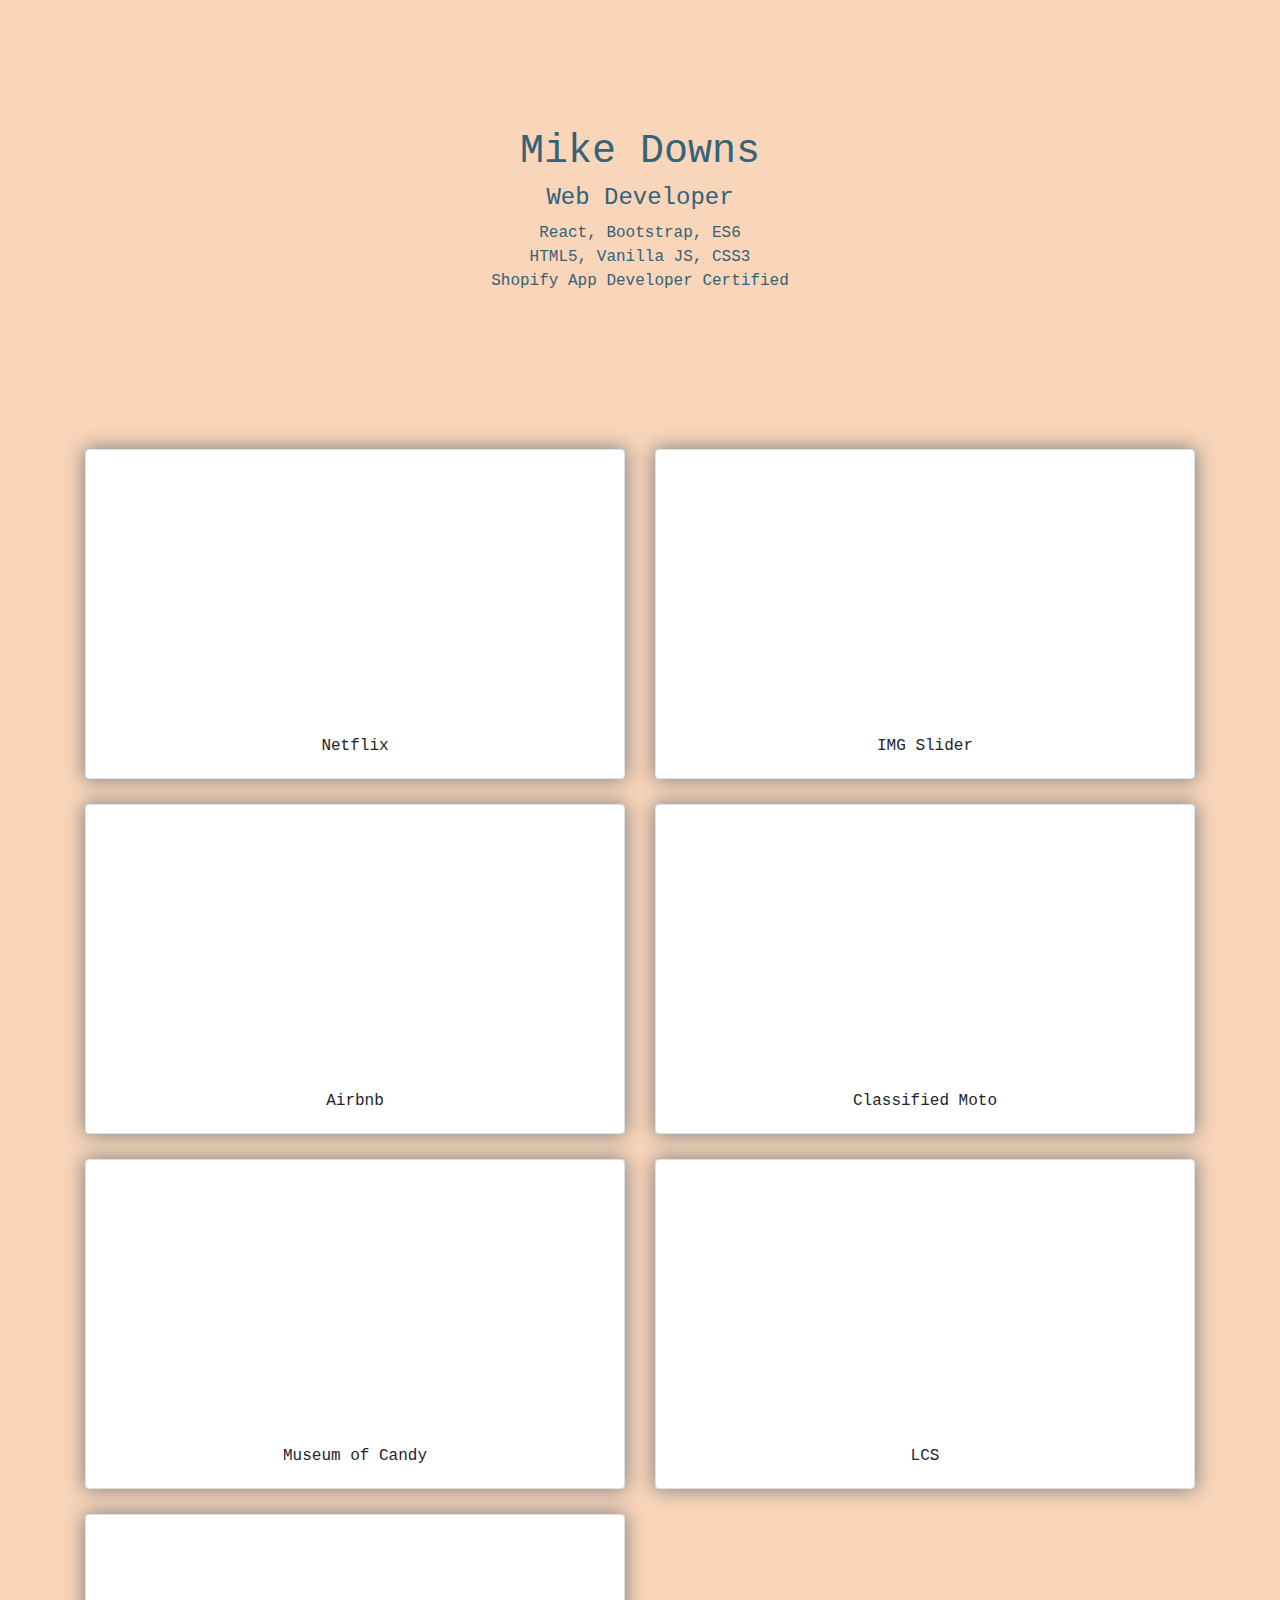
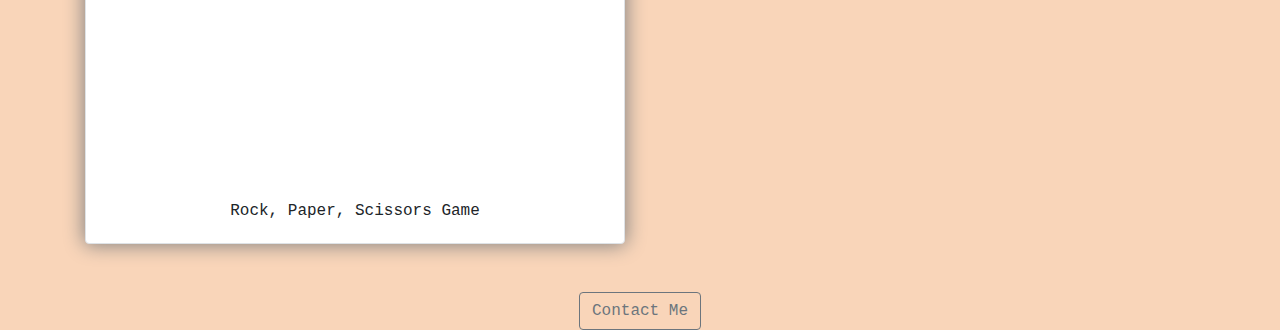
==== index.html @ 04c2ba0b "commented out reading list -only local atm" ====
<!DOCTYPE html>
<html lang="en">
<head>
	<meta charset="utf-8"> 
    <meta name="viewport" content="width=device-width, initial-scale=1, shrink-to-fit=no">  
	<link rel="stylesheet" href="https://stackpath.bootstrapcdn.com/bootstrap/4.3.1/css/bootstrap.min.css" integrity="sha384-ggOyR0iXCbMQv3Xipma34MD+dH/1fQ784/j6cY/iJTQUOhcWr7x9JvoRxT2MZw1T" crossorigin="anonymous">
	<link rel="stylesheet" type="text/css" href="portfolio.css">
<script type="text/javascript" src="portfolio.js"></script>

	<title>Mike Downs</title>

</head>
<body>
 <div class="wrapper">  
	<header class="banner">
  
		
			<div  id="layer" >

				<div class="banner-text">
					<h1>Mike Downs</h1>
					<h4>Web Developer</h4>
					<li>React, Bootstrap, ES6</li>		
					<li>HTML5, Vanilla JS, CSS3</li>
					<li>Shopify App Developer Certified</li>

				</div>
				
			</div>
		
	

	</header>
	<br>

	   <div class="container">
			 <div class="row">
			 	 <div class=" col-12 col-lg-6 ">
					 	
					 	<div class="img-thumbnail"> 
					 		 
					 	 <a href="https://youthful-johnson-d684ce.netlify.app">
					 	 	<!-- Airbnb-react/blob/master/src/index.js -->

						
					 	 	<div class="netflix image">
					 	 		 <p class="img__description"> A tutorial built Netflix Styled Browse App With React, Hooks, & Node.js API. Click to view.</p>
					 	 	 </div></a>  
					  <p>Netflix</p>
					  
					  </div>
					
				  		
						
					</div>
			 	 	 <div class=" col-12 col-lg-6 ">
					 	
					 	<div class="img-thumbnail"> 
					 		 
					 	 <a href="https://amazing-curie-2b68a5.netlify.com">
					 	 	<!-- Airbnb-react/blob/master/src/index.js -->

						
					 	 	<div class="slider image">
					 	 		 <p class="img__description">Built using React, this image slider uses Hooks, props & SCSS.  Click to view.</p>
					 	 	 </div></a>  
					  <p>IMG Slider</p>
					  
					  </div>
					
				  		
						
					</div>
			 	 <div class=" col-12 col-lg-6 ">
					 	
					 	<div class="img-thumbnail"> 
					 		 
					 	 <a href="https://youthful-colden-2bc138.netlify.com/">
					 	 	<!-- Airbnb-react/blob/master/src/index.js -->

						
					 	 	<div class="Airbnb image">
					 	 		 <p class="img__description">Built using React, this landing page Airbnb clone makes use of resuable components, and is responsive with Bootstrap 4.  Click to view.</p>
					 	 	 </div></a>  
					  <p>Airbnb</p>
					  
					  </div>
					
				  		
						
					</div>

<!--  						<div class=" col-12 col-lg-6 ">
					 	
					 	<div class="img-thumbnail"> 
					 		 
					 	 <a href="https://amazing-hermann-131e37.netlify.app/">
					 	 	

						
					 	 	<div class="reading image">
					 	 		 <p class="img__description"> This project uses: React and Apollo on the front end with GraphQL as a query language. Express, MongoDB & Node power the backend.</p>
					 	 	 </div></a>  
					  <p>Full Stack Reading List (M E R N +G)</p>
					  
					  </div>
					
				  		
						
					</div> -->






					 <div class=" col-12 col-lg-6 ">
					 	
					 	<div class="img-thumbnail"> 
					 		 
					 	 <a href="https://mikedowns.github.io/mikedowns.github.io-classified/">

						
					 	 	<div class="moto image">
					 	 		 <p class="img__description">This is a tribute project I made for one of my favorite moto websites. Originally coded in PHP, I made it using Bootstrap, HTML, CSS & Jquery. Click to view.</p>
					 	 	 </div></a>  
					  <p>Classified Moto</p>
					  
					  </div>
					
				  		
						
					</div>

					<br>
					<br>

					<div class="col-12 col-lg-6 "> 


				  		
					<div class="img-thumbnail">

					 	 <a href="https://mikedowns.github.io/mikedowns.github.io-candy/">
					 	 	<div class="candy image">
					 	 		<p class="img__description">Museum of Candy is a project I created as part of the curriculum from Colt Steele's top rated Web Developer Bootcamp. Click to view. </p>
					 	 	</div>
					 	 </a>  
					  <p>Museum of Candy</p>
					  </div>
					  
					    
					
						
					</div> 
					<div class="col-12 col-lg-6 ">
					
					 	 
					  <div class="img-thumbnail">

					 	 <a href="https://mikedowns.github.io/mikeDowns.github.io-lcs/">
					 	 	<div class="lcs image">
					 	 		<p class="img__description">Land Crusier Specialist is a website I coded for a speciality repair shop. Click to view. </p>
					 	 	</div>
					 	 </a>  
					  <p>LCS</p>
					  </div>

					 
					
						
					</div> 
					<div class="col-12 col-lg-6 ">
					
					  <div class="img-thumbnail">

					 	 <a href="https://mikedowns.github.io/mikedowns.github.io-rps/">
					 	 	<div class="rps image">
					 	 		<p class="img__description">This is a code along that I wrote that uses ES6. Click to view. </p>
					 	 	</div>
					 	 </a>  
					  <p>Rock, Paper, Scissors Game</p>
					  </div>


					 	
					 
					
						
					</div> 
		 
			</div>  
		</div>
		<br>
		<br>
		  <div id="button-div">
		  	<a class="btn btn-outline-secondary" href="mailto:michaelknightdowns@gmail.com" role="button">Contact Me</a>

		  </div>
 </div> 
</body>




</html>
---- portfolio.css ----
#layer{
	background-image: url(https://images.unsplash.com/photo-1500534314209-a25ddb2bd429?ixlib=rb-1.2.1&ixid=eyJhcHBfaWQiOjEyMDd9&auto=format&fit=crop&w=1234&q=80);
    position: static;
    background-size: cover;
    height: 400px;
    width: 100%;
    background-position: center;
   text-align: center;  

 
  
}

a {
    text-decoration: none !important;
}


.banner-text{
	display: inline-block;
	align-items: center;
align-self: center;
	margin-top: 10%;
	list-style: none;
	color: #336279;
	    font-family: 'Courier New', Courier, monospace;
}

div{
	display: block;
}



.wrapper{
	background-color: #f9d5b9;
}


#button-div{
	text-align: center;
	    font-family: 'Courier New', Courier, monospace;
}




.img-thumbnail{
	
	margin-top: 25px;
	box-shadow: 0 0 20px 1px grey;
}

	 
	

	


	

	
	/*Images vvvvv requires both specific img class AND .image class to display hover/description class correctly*/
.reading{
	background-image: url(https://i.morioh.com/36c5fc09c6.png)
}


.netflix{
	background-image: url(https://www.whats-on-netflix.com/wp-content/uploads/2020/04/netflix-april-2020-new-releases.jpg);
	
}
	.Airbnb{
		background-image: url(https://www.dgtlnk.com/wp-content/uploads/airbnb_logo_detail.jpg);
		background-size: cover;
		background-position: center;
	}

.candy{
	background-image: url(https://images.unsplash.com/photo-1534073737927-85f1ebff1f5d?ixlib=rb-1.2.1&ixid=eyJhcHBfaWQiOjEyMDd9&auto=format&fit=crop&w=1234&q=80);
}

.moto{
	background-image: url(https://www.classifiedmoto.com/wp-content/uploads/2017/07/gallery-homepage.jpg)


}

.lcs{
	background-image: url(https://images.unsplash.com/photo-1523394397008-7c076b65a890?ixlib=rb-1.2.1&ixid=eyJhcHBfaWQiOjEyMDd9&auto=format&fit=crop&w=1275&q=80)
}

.rps{
	background-image: url(https://media.istockphoto.com/vectors/rock-paper-scissors-vector-illustration-vector-id824700882?k=6&m=824700882&s=612x612&w=0&h=1suqNu6Q8hEiFwkxmb6NX6eOXnorydHHb5Y0EPjZY1M=);
}
.slider{
	background-image: url(https://images.unsplash.com/photo-1516255955124-c412e6e2e69f?ixlib=rb-1.2.1&auto=format&fit=crop&w=1400&q=80);
}
.image {
  width: 100%;
  height: 250px;
 background-size: cover;
  background-position: center;
}



p{
	margin-top:  15px;
	    font-family: 'Courier New', Courier, monospace;
	    text-align: center;

}

/* quick reset 
* {
  margin: 0;
  padding: 0;
  border: 0;
}
/* relevant styles */


.img__description {
  
   width: 100%;
  height: 250px;
  background-size: cover;
  background-position: center;
  background: rgba(29, 106, 154, 0.72);
  color: #fff;
  visibility: hidden;
  opacity: 0;

  /* transition effect. not necessary */
  transition: opacity .2s, visibility .2s;
}

.image:hover .img__description {
  visibility: visible;
  opacity: 1;
}

.netflix:hover .img__description {
  visibility: visible;
  opacity: 1;
}
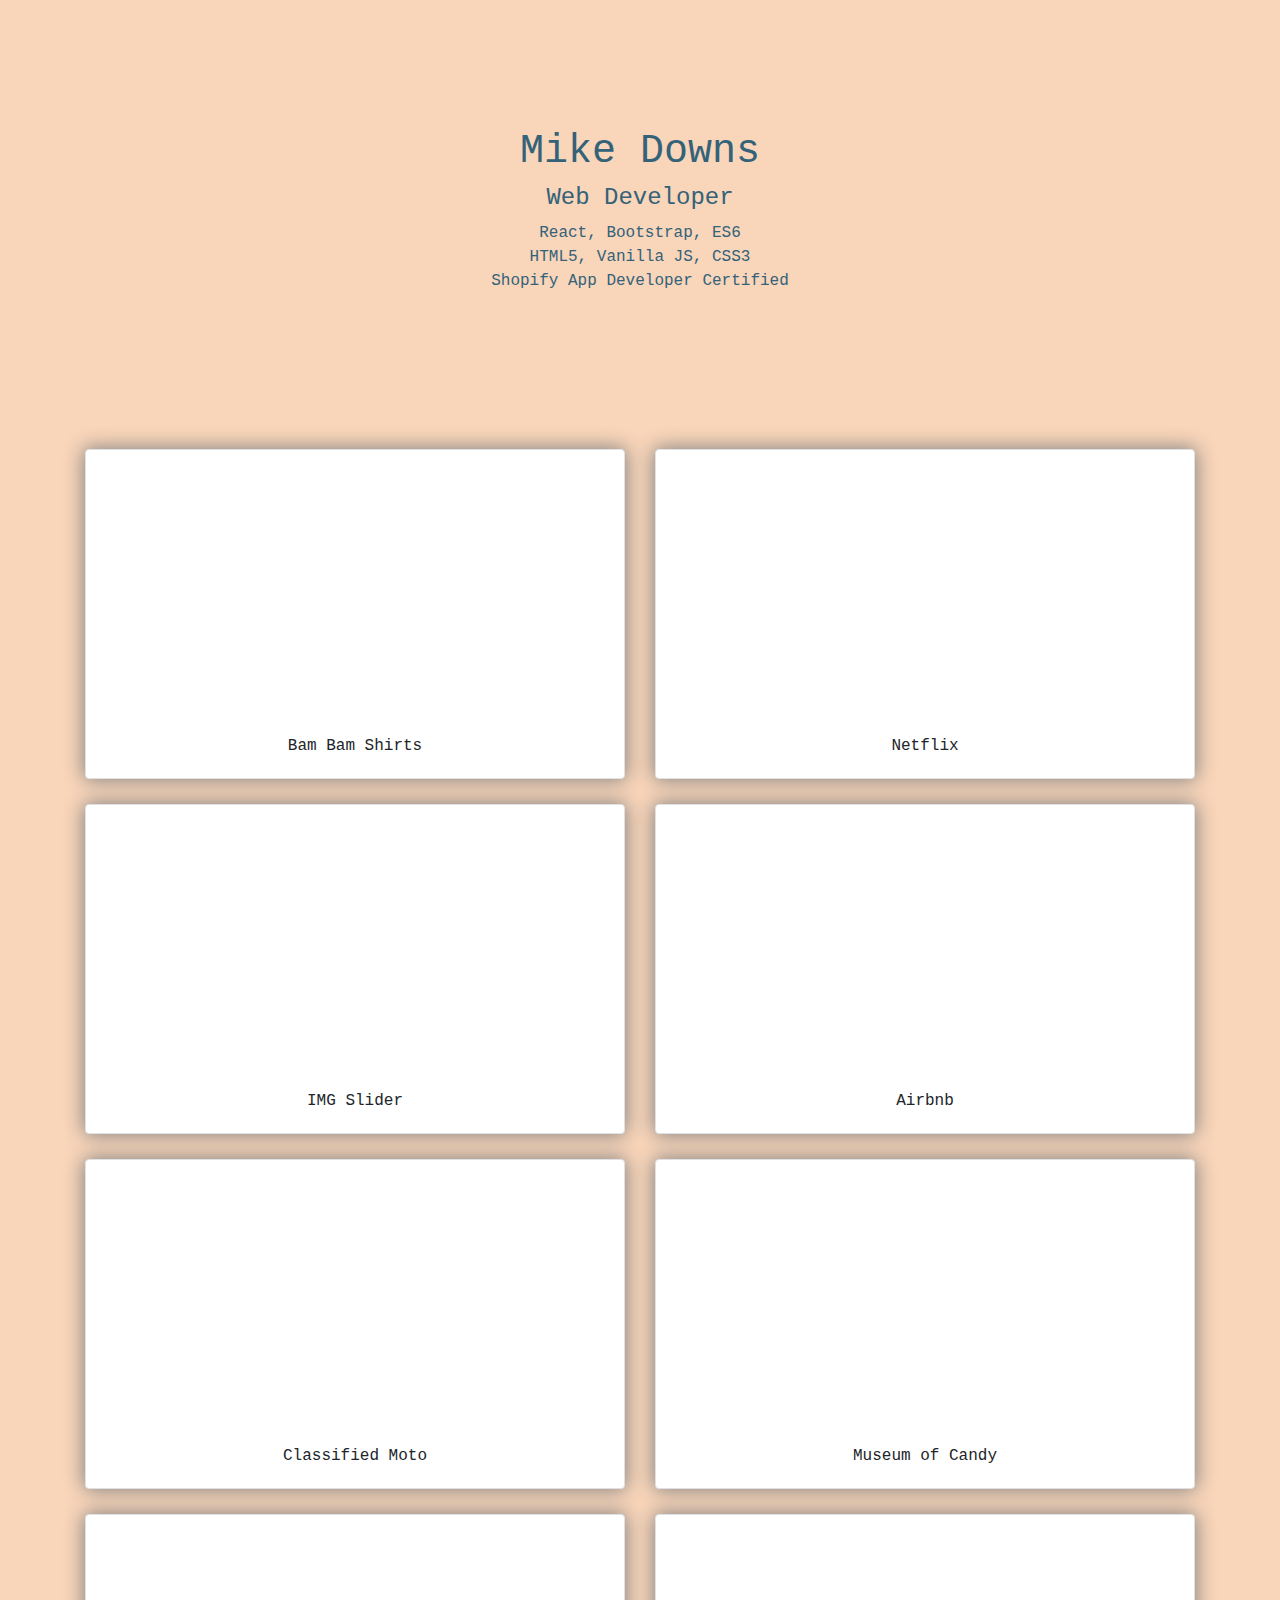
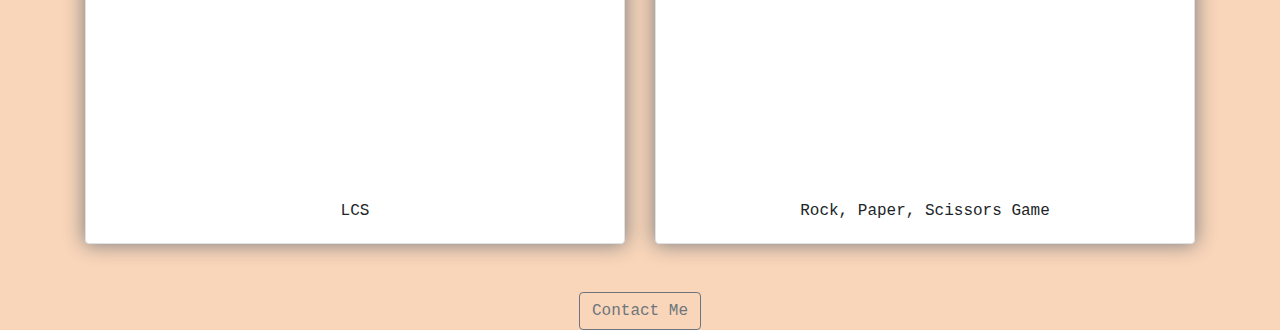
==== commit 8c3f55a2: "Update index.html" ====
--- a/index.html
+++ b/index.html
@@ -35,6 +35,26 @@
 
 	   <div class="container">
 			 <div class="row">
+			 		 <div class=" col-12 col-lg-6 ">
+					 	
+					 	<div class="img-thumbnail"> 
+					 		 
+					 	 <a href="https://shop.spreadshirt.com/bam-bam-shirts/">
+					 	 	<!-- Airbnb-react/blob/master/src/index.js -->
+
+						
+					 	 	<div class="bambam image">
+					 	 		 <p class="img__description"> A fully functional eCommerce site, built on the Spreadshirt platform. Click to view.</p>
+					 	 	 </div></a>  
+					  <p>Bam Bam Shirts</p>
+					  
+					  </div>
+					
+				  		
+						
+					</div>
+
+
 			 	 <div class=" col-12 col-lg-6 ">
 					 	
 					 	<div class="img-thumbnail"> 
@@ -96,7 +116,6 @@
 					 		 
 					 	 <a href="https://amazing-hermann-131e37.netlify.app/">
 					 	 	
-
 						
 					 	 	<div class="reading image">
 					 	 		 <p class="img__description"> This project uses: React and Apollo on the front end with GraphQL as a query language. Express, MongoDB & Node power the backend.</p>
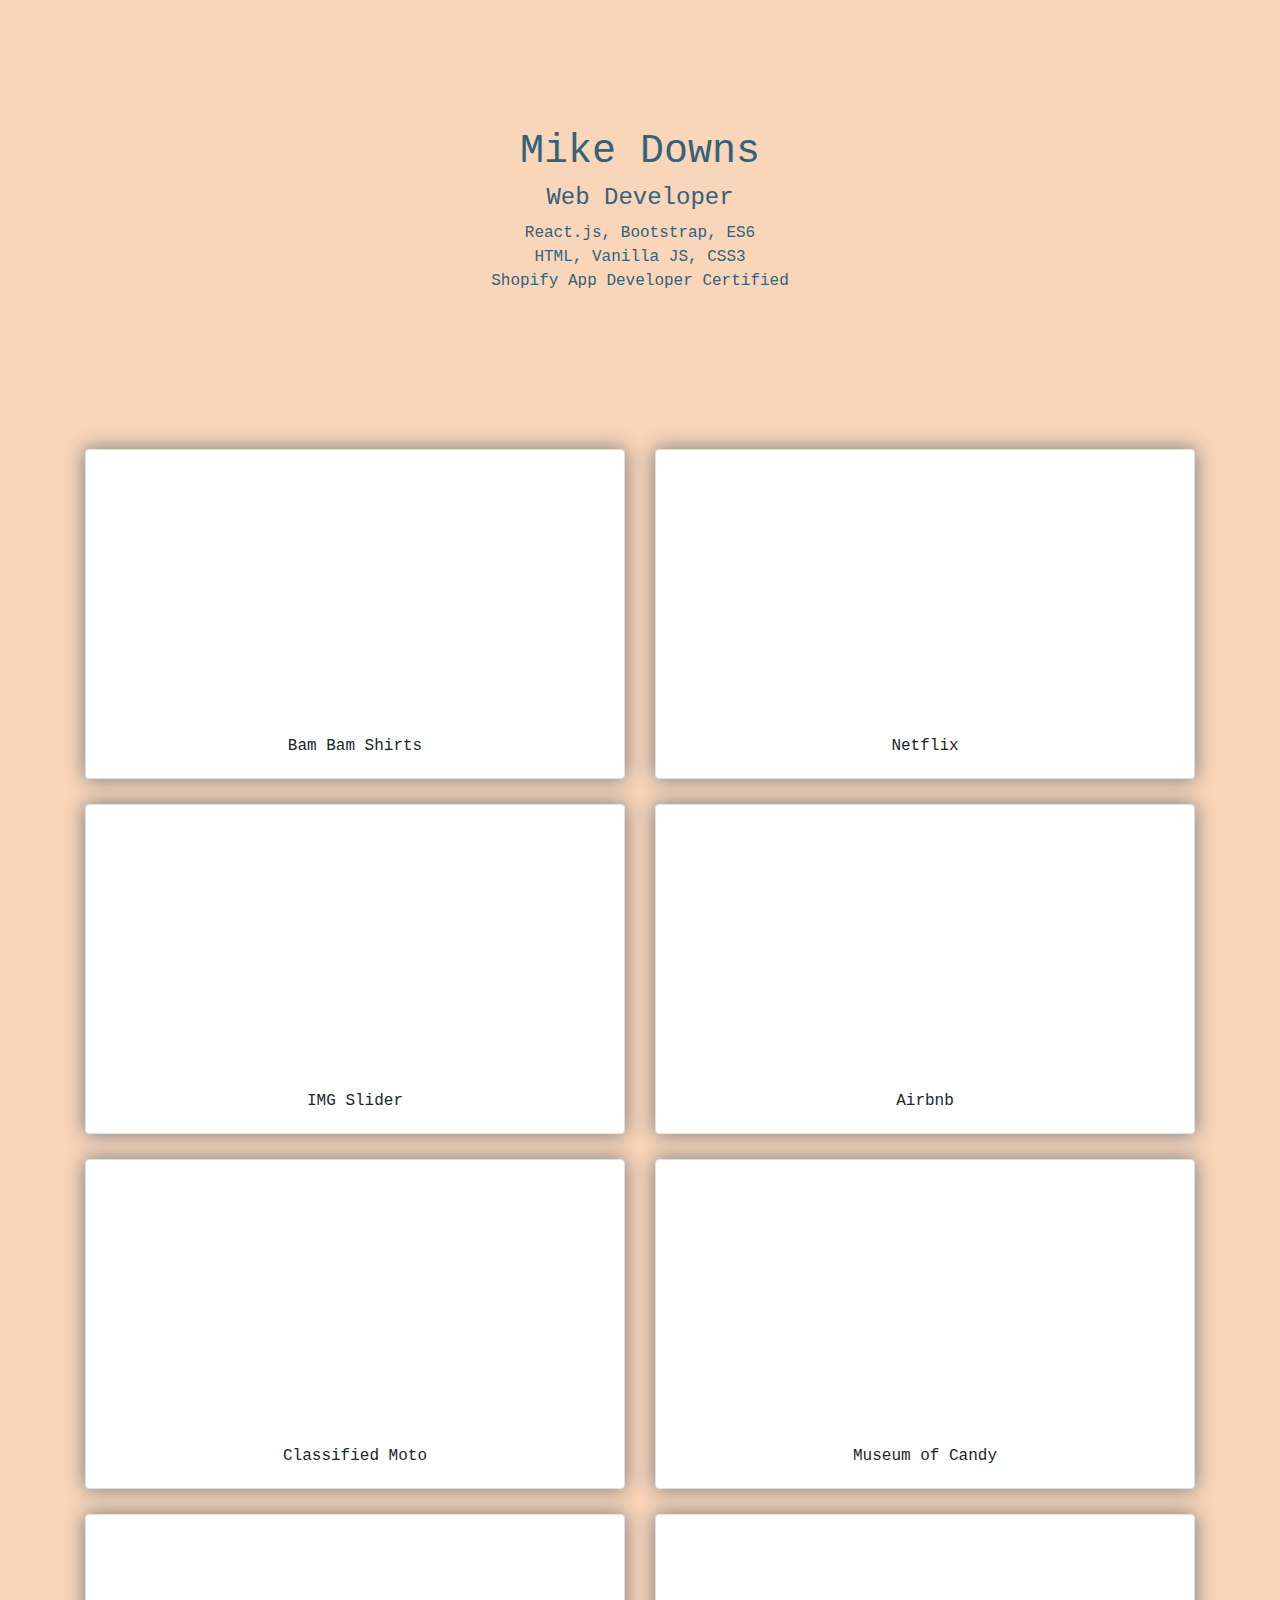
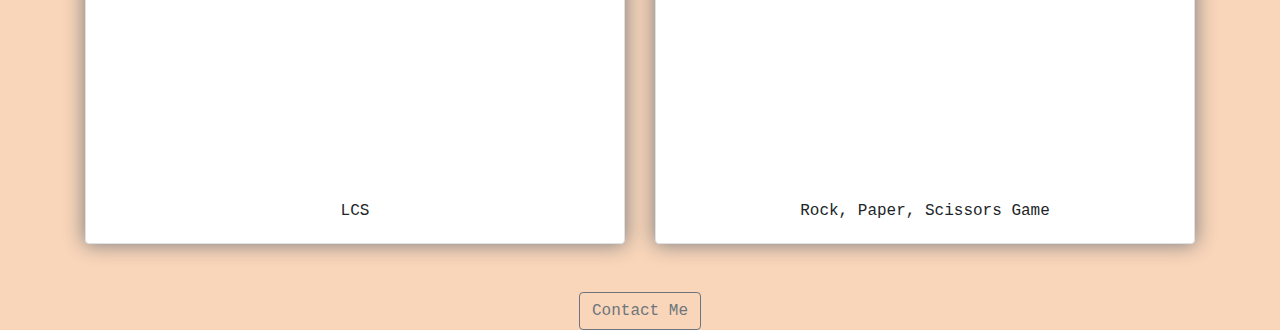
==== commit 4387ee55: "Update index.html" ====
--- a/index.html
+++ b/index.html
@@ -20,8 +20,8 @@
 				<div class="banner-text">
 					<h1>Mike Downs</h1>
 					<h4>Web Developer</h4>
-					<li>React, Bootstrap, ES6</li>		
-					<li>HTML5, Vanilla JS, CSS3</li>
+					<li>React.js, Bootstrap, ES6</li>		
+					<li>HTML, Vanilla JS, CSS3</li>
 					<li>Shopify App Developer Certified</li>
 
 				</div>
--- a/portfolio.css
+++ b/portfolio.css
@@ -1,4 +1,3 @@
-
 #layer{
 	background-image: url(https://images.unsplash.com/photo-1500534314209-a25ddb2bd429?ixlib=rb-1.2.1&ixid=eyJhcHBfaWQiOjEyMDd9&auto=format&fit=crop&w=1234&q=80);
     position: static;
@@ -64,6 +63,12 @@
 	/*Images vvvvv requires both specific img class AND .image class to display hover/description class correctly*/
 .reading{
 	background-image: url(https://i.morioh.com/36c5fc09c6.png)
+}
+
+.bambam{
+	
+background-image: url(https://shop.spreadshirt.com/100758336/shopData/images/teaser/eberhard-grossgasteiger-LAZX9pMx85E-unsplash_kgkshr.jpg);
+background-size: cover;
 }
 
 
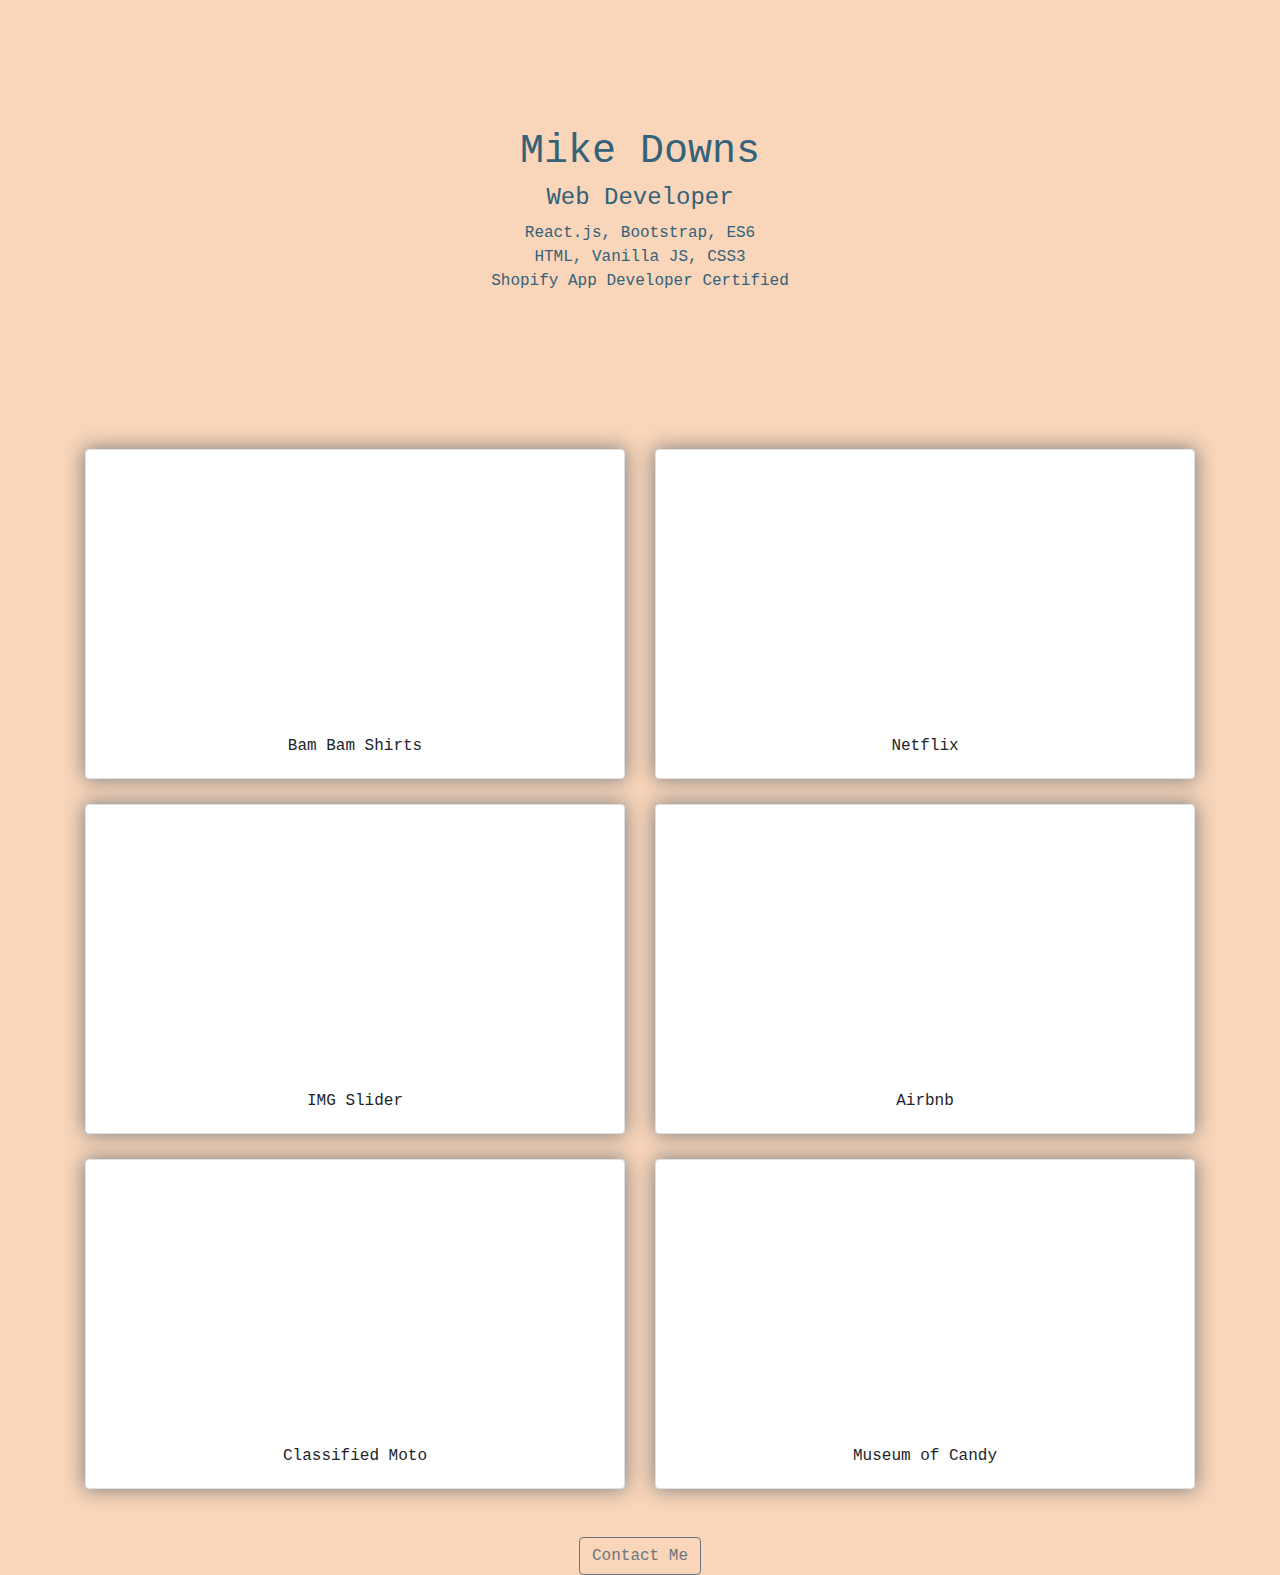
==== commit 153eecac: "Update index.html" ====
--- a/index.html
+++ b/index.html
@@ -64,7 +64,7 @@
 
 						
 					 	 	<div class="netflix image">
-					 	 		 <p class="img__description"> A tutorial built Netflix Styled Browse App With React, Hooks, & Node.js API. Click to view.</p>
+					 	 		 <p class="img__description"> A Netflix Styled Browse App With React, Hooks, & Node.js API. Click to view.</p>
 					 	 	 </div></a>  
 					  <p>Netflix</p>
 					  
@@ -172,7 +172,7 @@
 					
 						
 					</div> 
-					<div class="col-12 col-lg-6 ">
+<!-- 					<div class="col-12 col-lg-6 ">
 					
 					 	 
 					  <div class="img-thumbnail">
@@ -188,8 +188,8 @@
 					 
 					
 						
-					</div> 
-					<div class="col-12 col-lg-6 ">
+					</div>  -->
+<!-- 					<div class="col-12 col-lg-6 ">
 					
 					  <div class="img-thumbnail">
 
@@ -206,7 +206,7 @@
 					 
 					
 						
-					</div> 
+					</div>  -->
 		 
 			</div>  
 		</div>
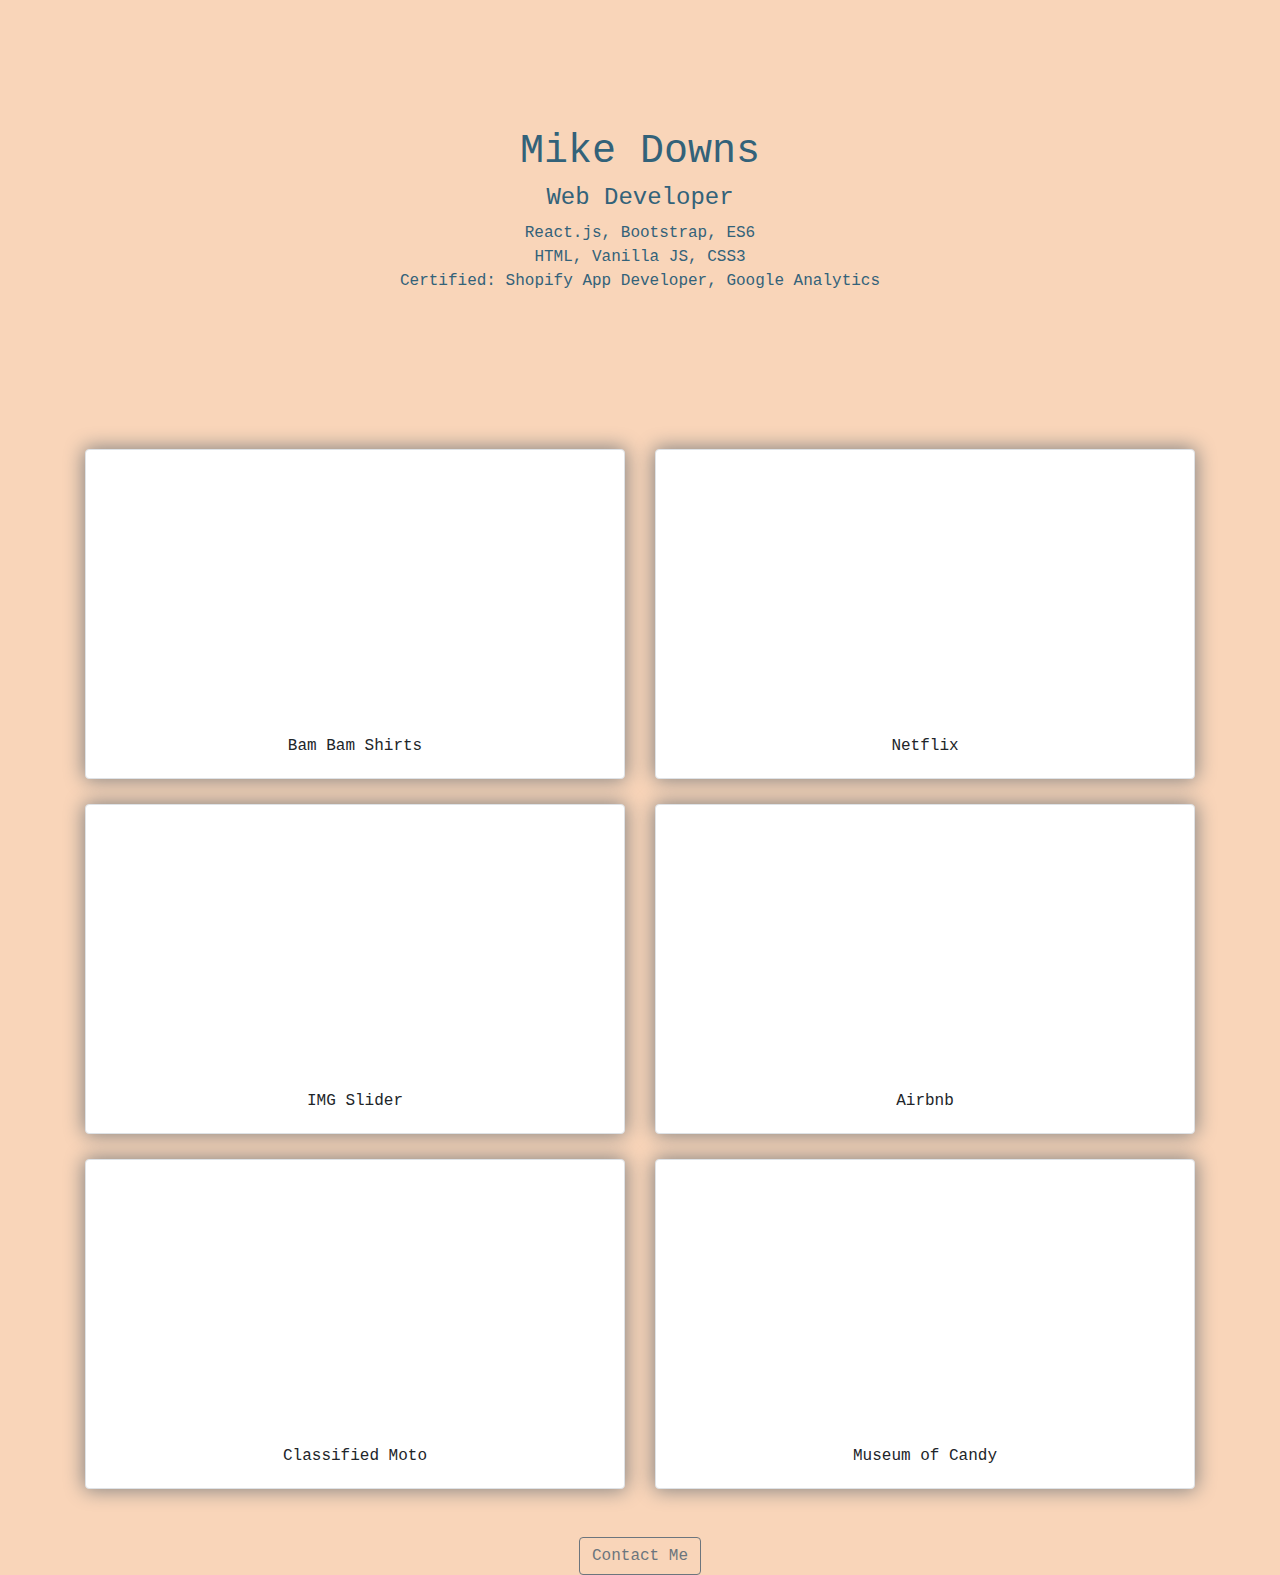
==== commit b50b9a16: "Update index.html" ====
--- a/index.html
+++ b/index.html
@@ -22,7 +22,9 @@
 					<h4>Web Developer</h4>
 					<li>React.js, Bootstrap, ES6</li>		
 					<li>HTML, Vanilla JS, CSS3</li>
-					<li>Shopify App Developer Certified</li>
+					<li>Certified: Shopify App Developer, Google Analytics  </li>
+					
+
 
 				</div>
 				
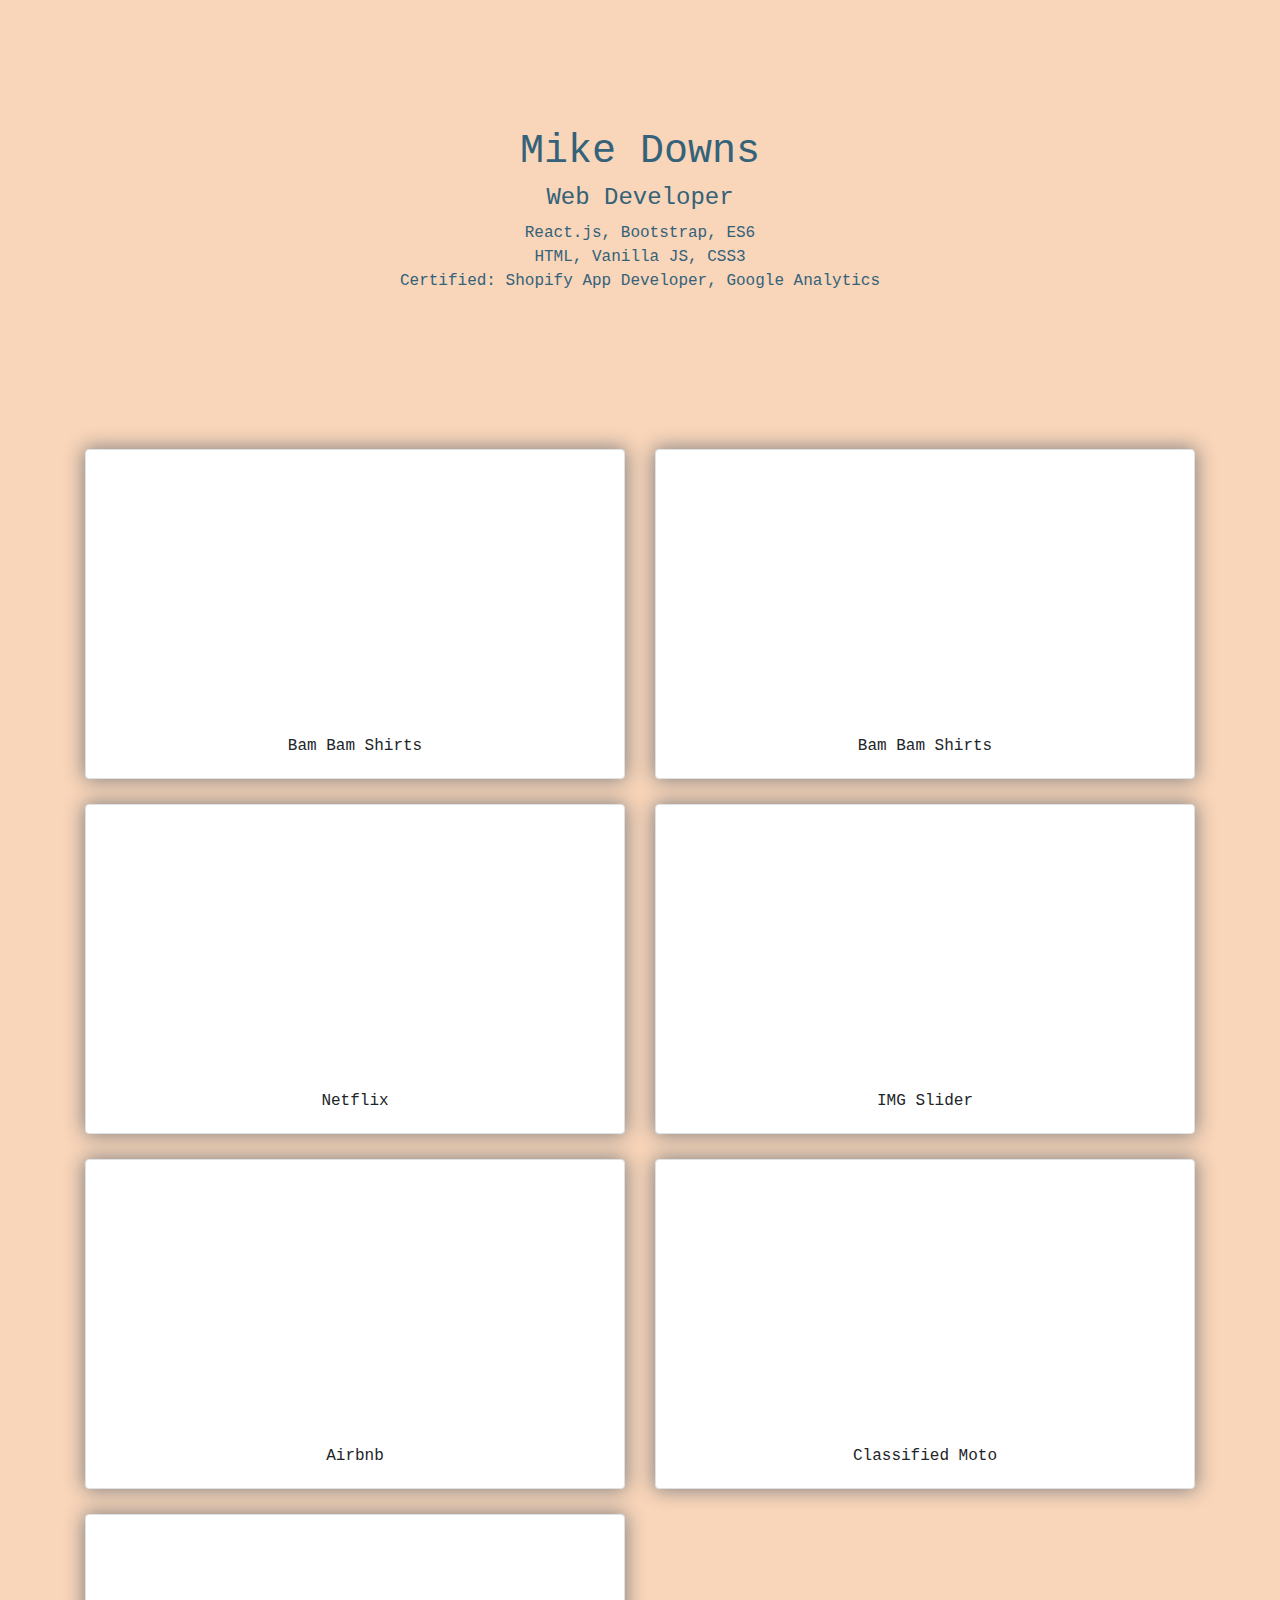
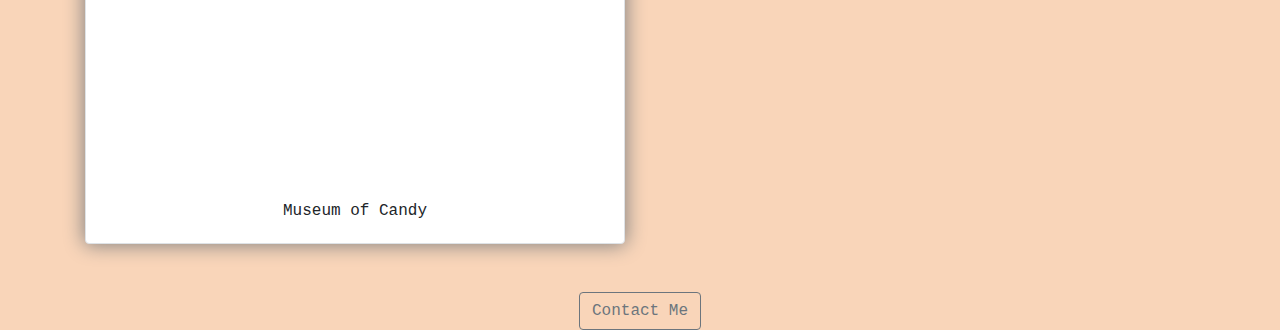
==== commit 4d4eeb1b: "Update index.html" ====
--- a/index.html
+++ b/index.html
@@ -37,6 +37,25 @@
 
 	   <div class="container">
 			 <div class="row">
+				  <div class=" col-12 col-lg-6 ">
+					 	
+					 	<div class="img-thumbnail"> 
+					 		 
+					 	 <a href="https://wordpress.com/view/vintagevinyl679170121.wordpress.com">
+					 	 	<!-- Airbnb-react/blob/master/src/index.js -->
+
+						
+					 	 	<div class="bambam image">
+					 	 		 <p class="img__description"> Custom Wordpress site.  Click to view.</p>
+					 	 	 </div></a>  
+					  <p>Bam Bam Shirts</p>
+					  
+					  </div>
+					
+				  		
+						
+					</div>
+
 			 		 <div class=" col-12 col-lg-6 ">
 					 	
 					 	<div class="img-thumbnail"> 
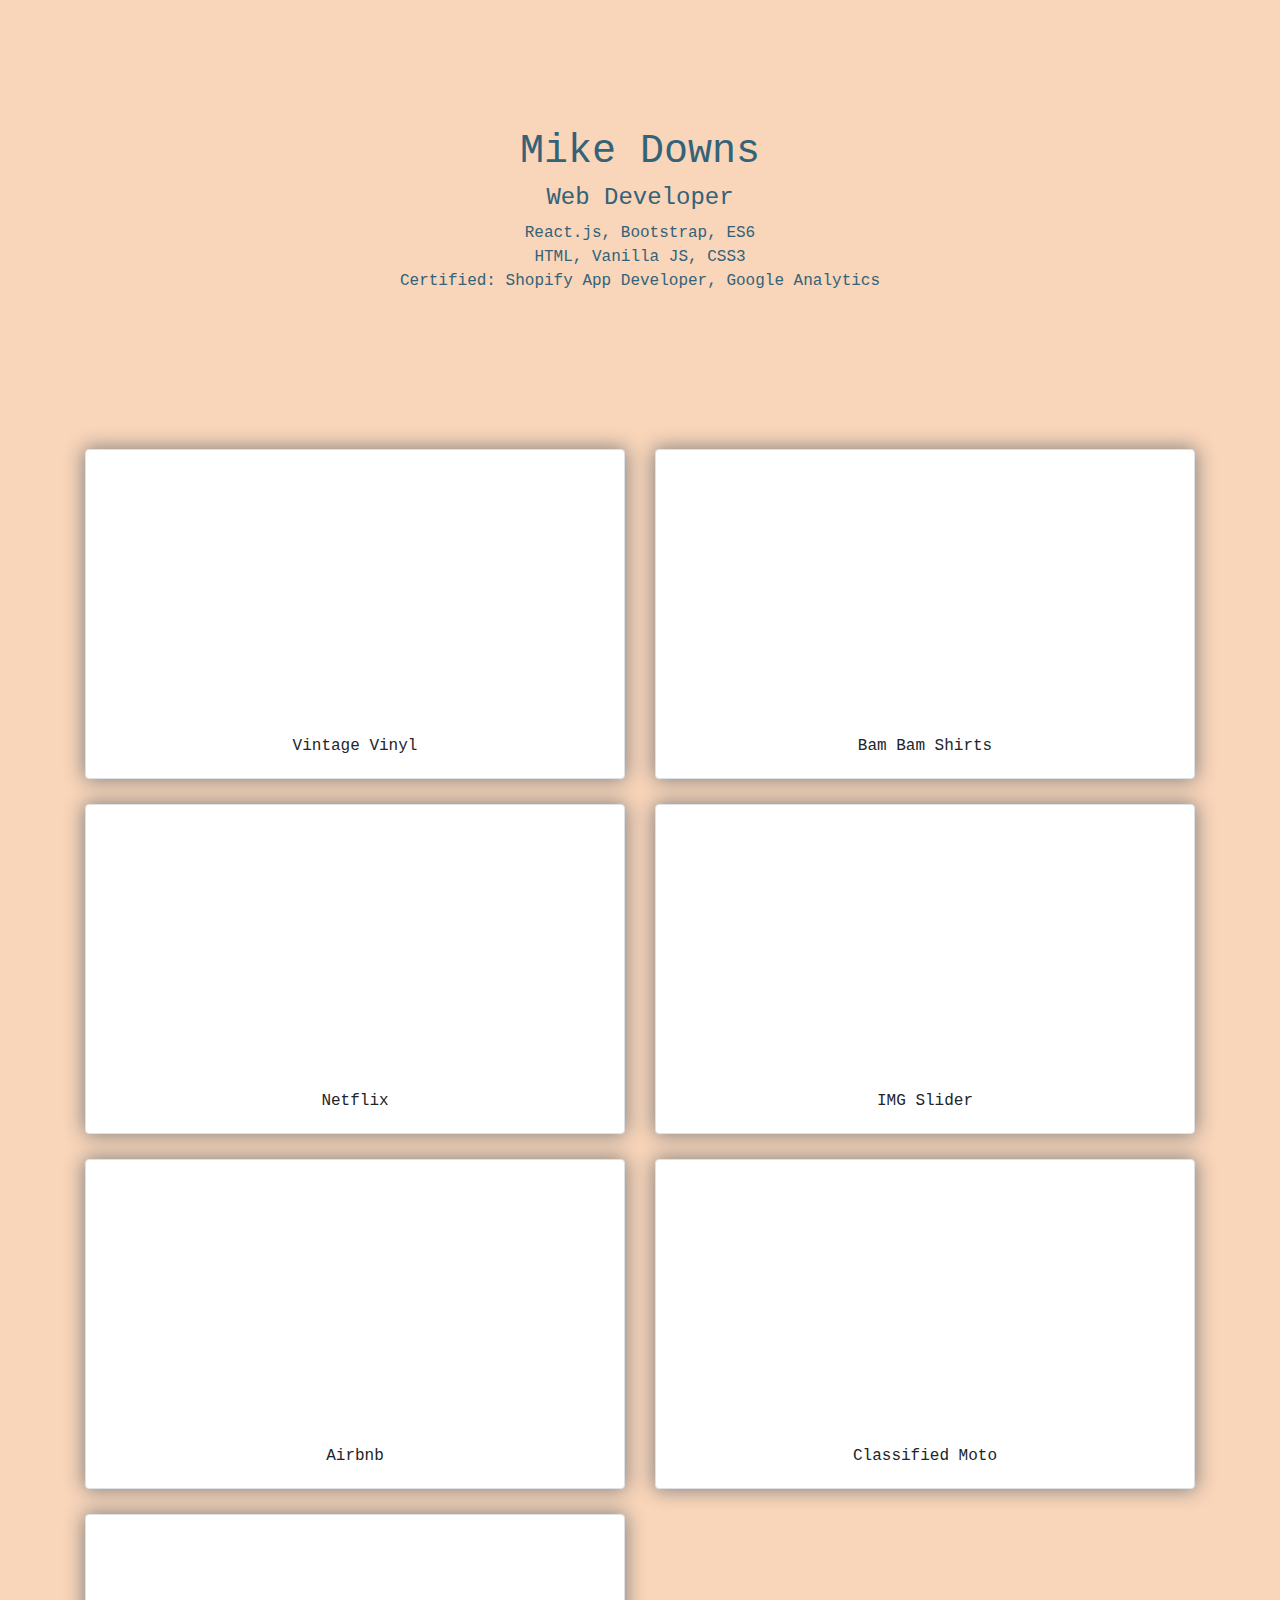
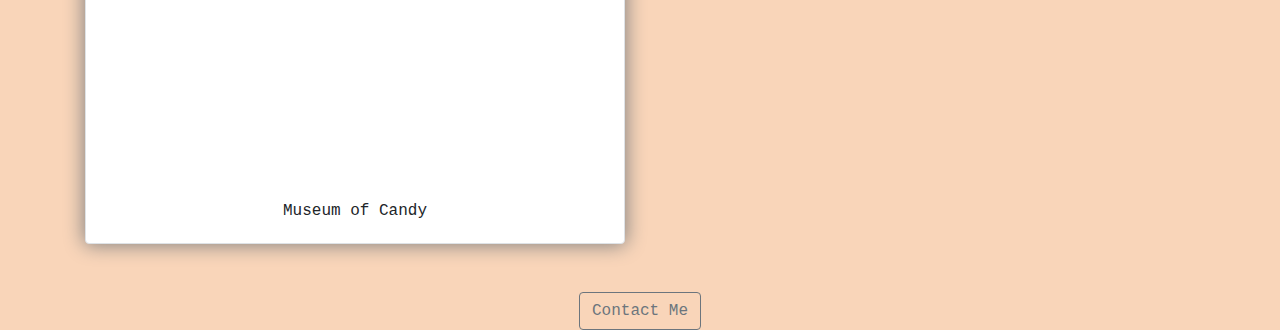
==== commit ac673aea: "Update index.html" ====
--- a/index.html
+++ b/index.html
@@ -45,10 +45,10 @@
 					 	 	<!-- Airbnb-react/blob/master/src/index.js -->
 
 						
-					 	 	<div class="bambam image">
+					 	 	<div class="vintage image">
 					 	 		 <p class="img__description"> Custom Wordpress site.  Click to view.</p>
 					 	 	 </div></a>  
-					  <p>Bam Bam Shirts</p>
+					  <p>Vintage Vinyl</p>
 					  
 					  </div>
 					
